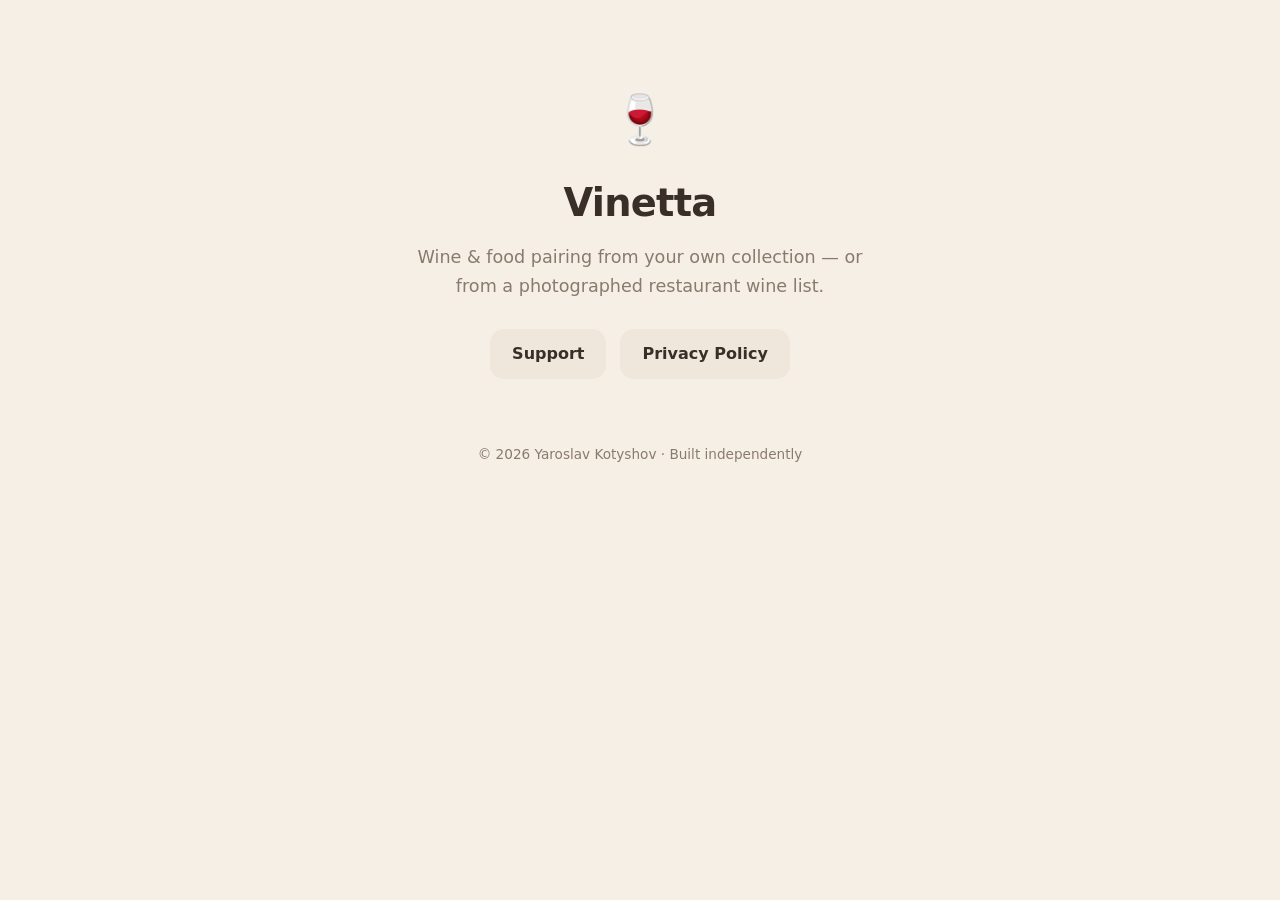
==== index.html @ a3a0707f "Vinetta public site: landing, privacy policy, support page Co-Authored-By: Claude Fable 5 <noreply@a" ====
<!DOCTYPE html>
<html lang="en">
<head>
<meta charset="utf-8">
<meta name="viewport" content="width=device-width, initial-scale=1">
<title>Vinetta — Wine &amp; Food Pairing</title>
<meta name="description" content="Vinetta pairs food with wines from your own collection, or reads a restaurant wine list from a photo.">
<link rel="stylesheet" href="style.css">
</head>
<body>
<div class="wrap">
  <div class="hero">
    <div class="glyph">🍷</div>
    <h1>Vinetta</h1>
    <p>Wine &amp; food pairing from your own collection — or from a photographed restaurant wine list.</p>
    <div class="links">
      <a href="support/">Support</a>
      <a href="privacy/">Privacy Policy</a>
    </div>
  </div>
  <footer style="text-align:center">© 2026 Yaroslav Kotyshov · Built independently</footer>
</div>
</body>
</html>
---- style.css ----
:root {
  --bg: #F5EFE6;
  --card: #FFFDF9;
  --chip: #EFE7DB;
  --text: #3A2E28;
  --text-2: #8A7A6E;
  --terracotta: #C4593A;
  --olive: #6B7248;
  --gold: #CDA342;
}
@media (prefers-color-scheme: dark) {
  :root {
    --bg: #1B1613;
    --card: #29221D;
    --chip: #322A24;
    --text: #F2ECE4;
    --text-2: #A99C90;
  }
}
* { margin: 0; padding: 0; box-sizing: border-box; }
body {
  font-family: ui-rounded, -apple-system, "SF Pro Rounded", "Segoe UI", system-ui, sans-serif;
  background: var(--bg);
  color: var(--text);
  line-height: 1.65;
  -webkit-font-smoothing: antialiased;
}
.wrap { max-width: 680px; margin: 0 auto; padding: 48px 24px 64px; }
header.site { display: flex; align-items: baseline; gap: 12px; margin-bottom: 40px; }
header.site a.brand { font-size: 1.35rem; font-weight: 800; color: var(--terracotta); text-decoration: none; letter-spacing: -0.02em; }
header.site nav { margin-left: auto; display: flex; gap: 18px; }
header.site nav a { color: var(--text-2); text-decoration: none; font-size: 0.95rem; font-weight: 600; }
header.site nav a:hover { color: var(--terracotta); }
h1 { font-size: 2rem; font-weight: 800; letter-spacing: -0.02em; margin-bottom: 6px; }
p.effective { color: var(--text-2); font-size: 0.9rem; margin-bottom: 28px; }
p.lede { color: var(--text-2); font-size: 1.05rem; margin-bottom: 28px; }
h2 { font-size: 1.15rem; font-weight: 700; margin: 32px 0 10px; color: var(--olive); }
p, li { margin-bottom: 10px; }
ul, ol { padding-left: 22px; margin-bottom: 14px; }
strong { font-weight: 700; }
a { color: var(--terracotta); }
.card {
  background: var(--card);
  border-radius: 20px;
  padding: 20px 24px;
  margin: 16px 0;
  box-shadow: 0 1px 3px rgba(58, 46, 40, 0.06);
}
.card h3 { font-size: 1rem; font-weight: 700; margin-bottom: 4px; }
.card p { margin-bottom: 0; color: var(--text-2); }
footer { margin-top: 56px; color: var(--text-2); font-size: 0.85rem; }
.hero { text-align: center; padding: 32px 0 8px; }
.hero .glyph { font-size: 3rem; }
.hero h1 { font-size: 2.4rem; margin: 12px 0 8px; }
.hero p { color: var(--text-2); font-size: 1.1rem; max-width: 460px; margin: 0 auto 28px; }
.links { display: flex; gap: 14px; justify-content: center; flex-wrap: wrap; }
.links a {
  display: inline-block; background: var(--chip); color: var(--text);
  text-decoration: none; font-weight: 700; padding: 12px 22px; border-radius: 14px;
}
.links a:hover { background: var(--terracotta); color: #FFFDF9; }
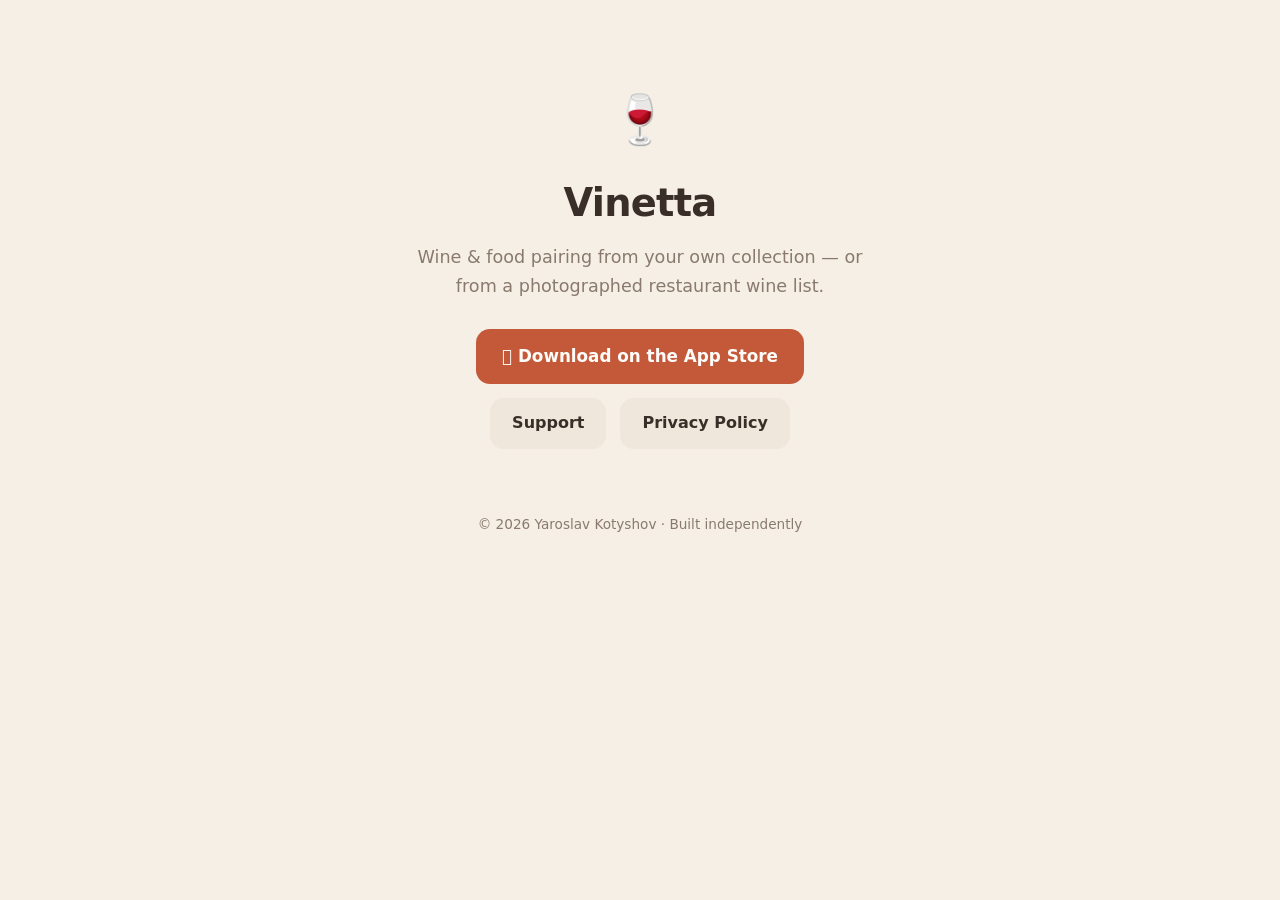
==== commit a8383fb4: "Download button on the homepage + vinetta.app/get short link /get redirects to the storefront-less A" ====
--- a/index.html
+++ b/index.html
@@ -14,6 +14,9 @@
     <h1>Vinetta</h1>
     <p>Wine &amp; food pairing from your own collection — or from a photographed restaurant wine list.</p>
     <div class="links">
+      <a class="store" href="https://apps.apple.com/app/id6797190260">&#63743; Download on the App&nbsp;Store</a>
+    </div>
+    <div class="links" style="margin-top:14px">
       <a href="support/">Support</a>
       <a href="privacy/">Privacy Policy</a>
     </div>
--- a/style.css
+++ b/style.css
@@ -59,3 +59,4 @@
   text-decoration: none; font-weight: 700; padding: 12px 22px; border-radius: 14px;
 }
 .links a:hover { background: var(--terracotta); color: #FFFDF9; }
+.links a.store { background: var(--terracotta); color: #FFFDF9; font-size: 1.05rem; padding: 14px 26px; }
